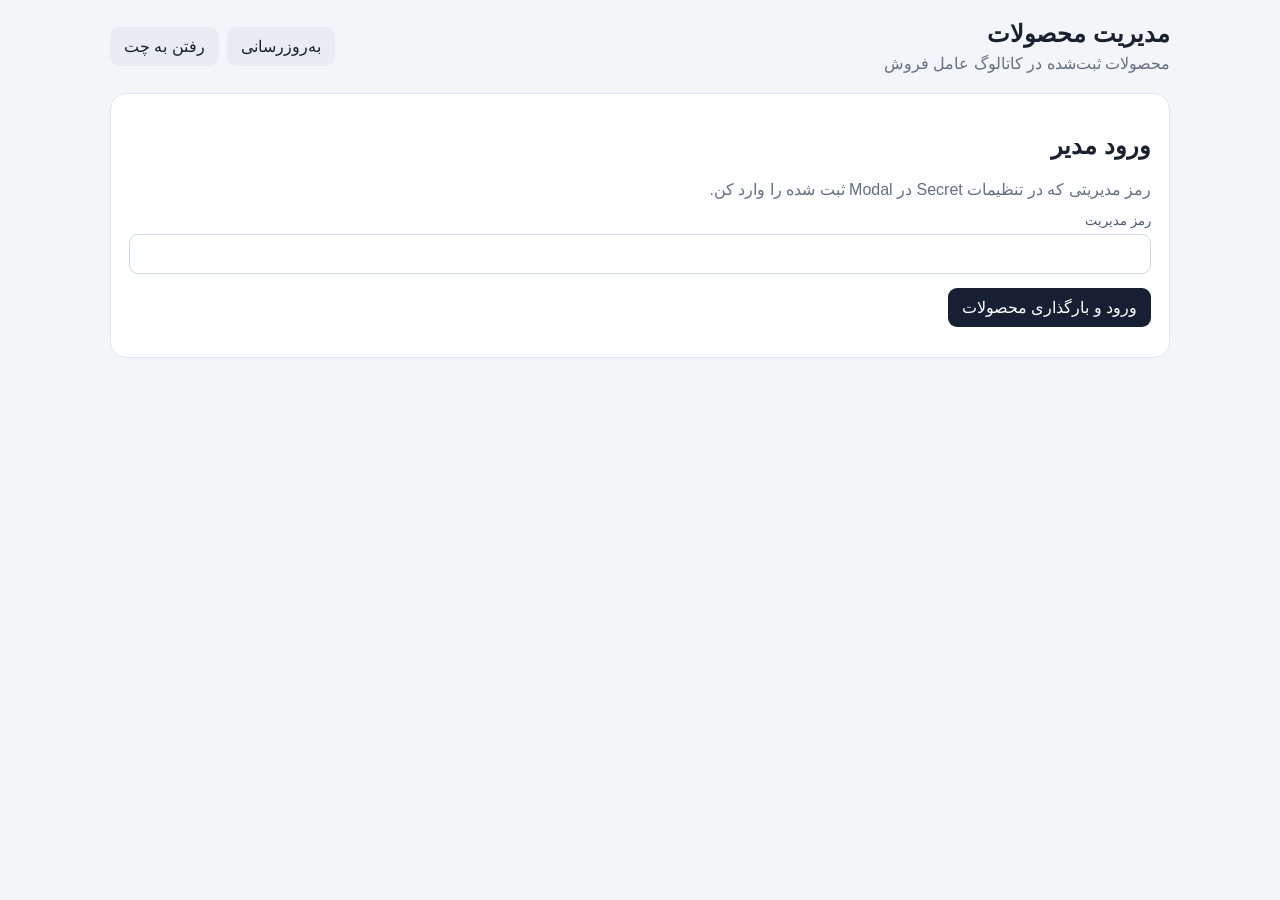
==== frontend/admin.html @ 9cf48694 "Add Persian product management dashboard" ====
<!doctype html>
<html lang="fa" dir="rtl">
<head>
  <meta charset="utf-8">
  <meta name="viewport" content="width=device-width,initial-scale=1">
  <title>مدیریت محصولات | Mini Agent</title>
  <style>
    :root{font-family:Tahoma,Arial,sans-serif;color:#18212f;background:#f3f5f8}
    *{box-sizing:border-box}body{margin:0}.wrap{max-width:1100px;margin:auto;padding:20px}
    header{display:flex;justify-content:space-between;align-items:center;gap:12px;flex-wrap:wrap;margin-bottom:20px}
    h1{font-size:24px;margin:0 0 6px}p{color:#637083;margin:0}
    .panel{background:#fff;border:1px solid #e1e6ee;border-radius:16px;padding:18px;margin-bottom:18px}
    .grid{display:grid;grid-template-columns:repeat(2,minmax(0,1fr));gap:12px}
    label{display:block;font-size:13px;color:#475569;margin-bottom:6px}
    input,textarea{width:100%;border:1px solid #cfd7e3;border-radius:9px;padding:11px;font:inherit;font-size:14px;background:#fff}
    textarea{min-height:76px;resize:vertical}.wide{grid-column:1/-1}
    button{border:0;border-radius:9px;padding:10px 14px;font:inherit;cursor:pointer;background:#172033;color:#fff}
    button.secondary{background:#e9edf3;color:#18212f}button.danger{background:#b42318}
    .actions{display:flex;gap:8px;flex-wrap:wrap;margin-top:14px}.status{margin-top:12px;font-size:14px;white-space:pre-wrap}
    .table-wrap{overflow-x:auto}table{width:100%;border-collapse:collapse;min-width:620px}th,td{text-align:right;padding:12px;border-bottom:1px solid #e8edf3;font-size:14px}
    th{color:#64748b;font-weight:600}td .actions{margin:0}.empty{padding:24px;text-align:center;color:#64748b}
    .top-actions{display:flex;gap:8px;flex-wrap:wrap}
    @media(max-width:620px){.wrap{padding:12px}.grid{grid-template-columns:1fr}.wide{grid-column:auto}h1{font-size:20px}.panel{padding:13px}}
  </style>
</head>
<body>
<div class="wrap">
  <header>
    <div><h1>مدیریت محصولات</h1><p>محصولات ثبت‌شده در کاتالوگ عامل فروش</p></div>
    <div class="top-actions"><button class="secondary" id="refresh">به‌روزرسانی</button><button class="secondary" onclick="location.href='/'">رفتن به چت</button></div>
  </header>

  <section class="panel" id="login-panel">
    <h2>ورود مدیر</h2>
    <p style="margin:8px 0 14px">رمز مدیریتی که در تنظیمات Secret در Modal ثبت شده را وارد کن.</p>
    <div class="grid"><div class="wide"><label for="password">رمز مدیریت</label><input id="password" type="password" autocomplete="current-password"></div></div>
    <div class="actions"><button id="login">ورود و بارگذاری محصولات</button></div>
    <div class="status" id="login-status" role="status"></div>
  </section>

  <section class="panel" id="editor-panel" hidden>
    <h2 id="form-title">افزودن محصول</h2>
    <form id="product-form">
      <div class="grid">
        <div><label for="name">نام محصول *</label><input id="name" required maxlength="160"></div>
        <div><label for="category">دسته‌بندی</label><input id="category" placeholder="مثلاً دورس، تی‌شرت، شلوار"></div>
        <div><label for="price">قیمت به تومان *</label><input id="price" required type="number" min="0" step="1"></div>
        <div><label for="stock">موجودی کل (اگر تأیید شده)</label><input id="stock" type="number" min="0" step="1" placeholder="خالی = ثبت نشده"></div>
        <div><label for="sizes">سایزها</label><input id="sizes" placeholder="L, XL, 2XL, 3XL"></div>
        <div><label for="colors">رنگ‌ها</label><input id="colors" placeholder="مشکی، سفید، آبی"></div>
        <div class="wide"><label for="description">توضیحات</label><textarea id="description"></textarea></div>
        <div class="wide"><label for="tags">کلیدواژه‌ها (با ویرگول جدا کن)</label><input id="tags" placeholder="راحت، روزمره، دو نخ"></div>
      </div>
      <div class="actions"><button type="submit" id="save">ذخیره محصول</button><button type="button" class="secondary" id="cancel">لغو و پاک‌کردن فرم</button><button type="button" class="secondary" id="logout">خروج مدیر</button></div>
      <div class="status" id="form-status" role="status"></div>
    </form>
  </section>

  <section class="panel" id="catalog-panel" hidden>
    <h2>کاتالوگ محصولات</h2>
    <div class="table-wrap"><table><thead><tr><th>محصول</th><th>قیمت</th><th>سایزها</th><th>رنگ‌ها</th><th>موجودی</th><th>عملیات</th></tr></thead><tbody id="products"></tbody></table></div>
    <div class="status" id="catalog-status" role="status"></div>
  </section>
</div>
<script>
(() => {
  const $ = id => document.getElementById(id);
  let password = sessionStorage.getItem("mini_agent_admin_password") || "";
  let products = [];
  let editingId = null;
  const money = value => Number(value).toLocaleString("fa-IR") + " تومان";
  const split = value => value.split(/[,،]/).map(x => x.trim()).filter(Boolean);
  const setStatus = (id, message) => $(id).textContent = message;

  async function api(path, options = {}) {
    const response = await fetch(path, {
      ...options,
      headers: { "Content-Type": "application/json", "X-Admin-Password": password, ...(options.headers || {}) }
    });
    const data = await response.json().catch(() => ({}));
    if (!response.ok) throw new Error(data.detail || "درخواست ناموفق بود.");
    return data;
  }

  async function loadCatalog() {
    setStatus("login-status", "در حال دریافت کاتالوگ...");
    try {
      const data = await api("/admin/products");
      products = data.products || [];
      $("login-panel").hidden = true;
      $("editor-panel").hidden = false;
      $("catalog-panel").hidden = false;
      render();
      setStatus("login-status", "");
    } catch (error) {
      setStatus("login-status", error.message);
    }
  }

  function render() {
    const tbody = $("products");
    tbody.replaceChildren();
    if (!products.length) {
      const row = document.createElement("tr");
      const cell = document.createElement("td");
      cell.colSpan = 6; cell.className = "empty"; cell.textContent = "هنوز محصولی ثبت نشده است.";
      row.appendChild(cell); tbody.appendChild(row); return;
    }
    for (const product of products) {
      const row = document.createElement("tr");
      const values = [
        product.name + (product.category ? "\n" + product.category : ""),
        money(product.price),
        (product.sizes || []).join("، ") || "ثبت نشده",
        (product.colors || []).join("، ") || "ثبت نشده",
        Number.isInteger(product.stock) ? product.stock.toLocaleString("fa-IR") + " عدد" : "ثبت نشده"
      ];
      for (const value of values) {
        const cell = document.createElement("td"); cell.textContent = value; row.appendChild(cell);
      }
      const actions = document.createElement("td");
      const edit = document.createElement("button"); edit.textContent = "ویرایش"; edit.className = "secondary";
      edit.addEventListener("click", () => editProduct(product.id));
      const del = document.createElement("button"); del.textContent = "حذف"; del.className = "danger";
      del.addEventListener("click", () => deleteProduct(product.id));
      const buttons = document.createElement("div"); buttons.className = "actions"; buttons.append(edit, del);
      actions.appendChild(buttons); row.appendChild(actions); tbody.appendChild(row);
    }
  }

  function editProduct(id) {
    const product = products.find(item => item.id === id);
    if (!product) return;
    editingId = id;
    $("form-title").textContent = "ویرایش محصول";
    $("name").value = product.name || "";
    $("category").value = product.category || "";
    $("price").value = product.price ?? "";
    $("stock").value = product.stock ?? "";
    $("sizes").value = (product.sizes || []).join(", ");
    $("colors").value = (product.colors || []).join(", ");
    $("description").value = product.description || "";
    $("tags").value = (product.tags || []).join(", ");
    setStatus("form-status", "حالت ویرایش: " + product.name);
    $("editor-panel").scrollIntoView({behavior:"smooth"});
  }

  function resetForm() {
    editingId = null; $("product-form").reset();
    $("form-title").textContent = "افزودن محصول";
    setStatus("form-status", "");
  }

  $("login").addEventListener("click", async () => {
    password = $("password").value;
    await loadCatalog();
    if (!$("editor-panel").hidden) sessionStorage.setItem("mini_agent_admin_password", password);
  });
  $("password").addEventListener("keydown", event => { if (event.key === "Enter") $("login").click(); });
  $("refresh").addEventListener("click", async () => {
    if (!password) { $("login-panel").hidden = false; return; }
    try { const data = await api("/admin/products"); products = data.products || []; render(); setStatus("catalog-status", "کاتالوگ به‌روز شد."); }
    catch (error) { setStatus("catalog-status", error.message); }
  });
  $("product-form").addEventListener("submit", async event => {
    event.preventDefault();
    const product = {
      name: $("name").value.trim(), category: $("category").value.trim(),
      price: $("price").value, stock: $("stock").value,
      sizes: split($("sizes").value), colors: split($("colors").value),
      description: $("description").value.trim(), tags: split($("tags").value)
    };
    $("save").disabled = true;
    try {
      if (editingId) await api("/admin/products/" + encodeURIComponent(editingId), {method:"PUT", body:JSON.stringify(product)});
      else await api("/admin/products", {method:"POST", body:JSON.stringify(product)});
      const data = await api("/admin/products"); products = data.products || []; render(); resetForm();
      setStatus("form-status", "محصول با موفقیت ذخیره شد.");
      setStatus("catalog-status", "تغییرات ذخیره شدند.");
    } catch (error) { setStatus("form-status", error.message); }
    finally { $("save").disabled = false; }
  });
  async function deleteProduct(id) {
    const product = products.find(item => item.id === id);
    if (!product || !confirm("محصول «" + product.name + "» حذف شود؟")) return;
    try {
      await api("/admin/products/" + encodeURIComponent(id), {method:"DELETE"});
      products = products.filter(item => item.id !== id); render();
      setStatus("catalog-status", "محصول حذف شد.");
      if (editingId === id) resetForm();
    } catch (error) { setStatus("catalog-status", error.message); }
  }
  $("cancel").addEventListener("click", resetForm);
  $("logout").addEventListener("click", () => {
    password = ""; sessionStorage.removeItem("mini_agent_admin_password");
    $("password").value = ""; $("editor-panel").hidden = true; $("catalog-panel").hidden = true; $("login-panel").hidden = false; resetForm();
  });
  if (password) { $("password").value = password; loadCatalog(); }
})();
</script>
</body>
</html>
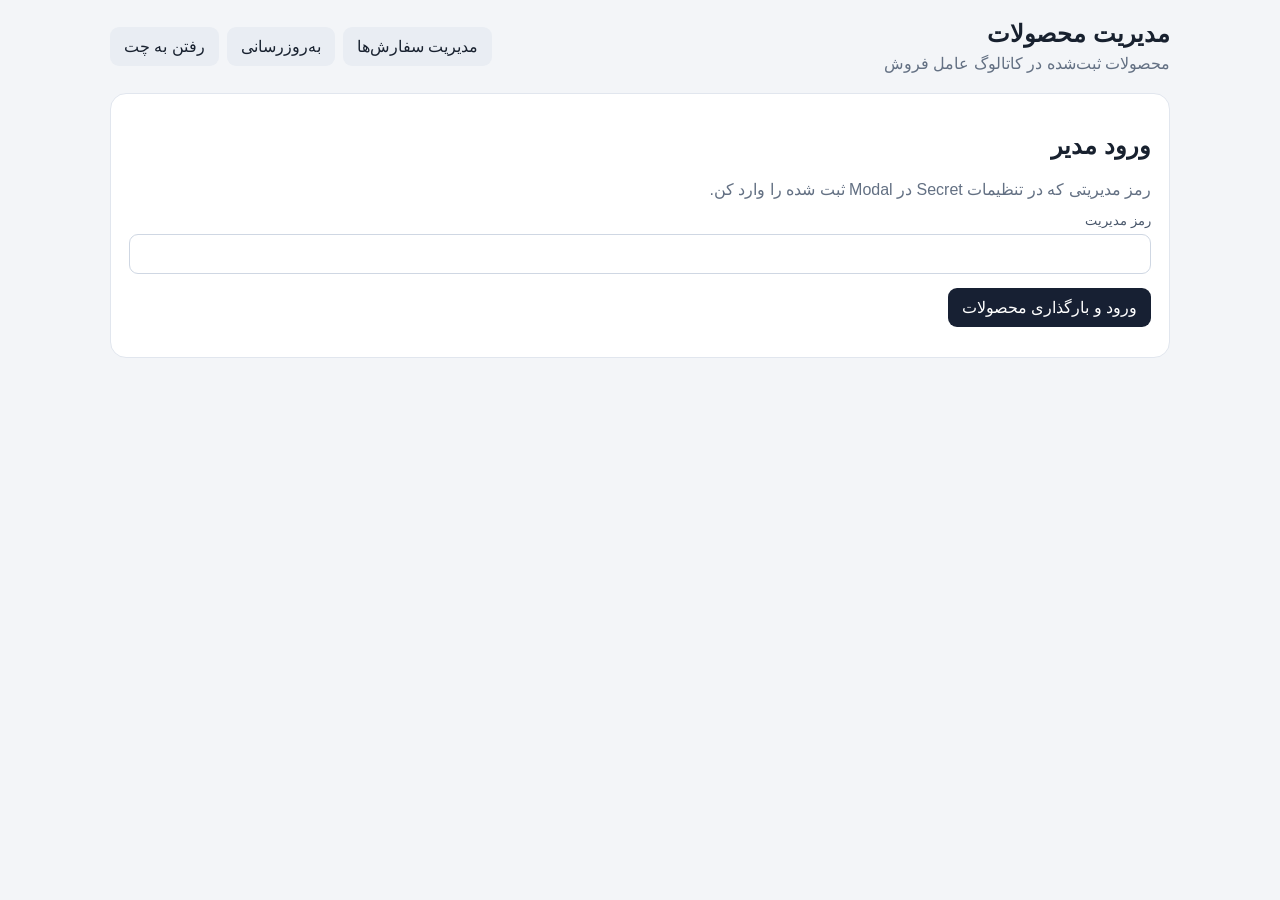
==== commit a22e1c6d: "Link product admin to order dashboard" ====
--- a/frontend/admin.html
+++ b/frontend/admin.html
@@ -27,7 +27,7 @@
 <div class="wrap">
   <header>
     <div><h1>مدیریت محصولات</h1><p>محصولات ثبت‌شده در کاتالوگ عامل فروش</p></div>
-    <div class="top-actions"><button class="secondary" id="refresh">به‌روزرسانی</button><button class="secondary" onclick="location.href='/'">رفتن به چت</button></div>
+    <div class="top-actions"><button class="secondary" onclick="location.href='/admin/orders-page'">مدیریت سفارش‌ها</button><button class="secondary" id="refresh">به‌روزرسانی</button><button class="secondary" onclick="location.href='/'">رفتن به چت</button></div>
   </header>
 
   <section class="panel" id="login-panel">
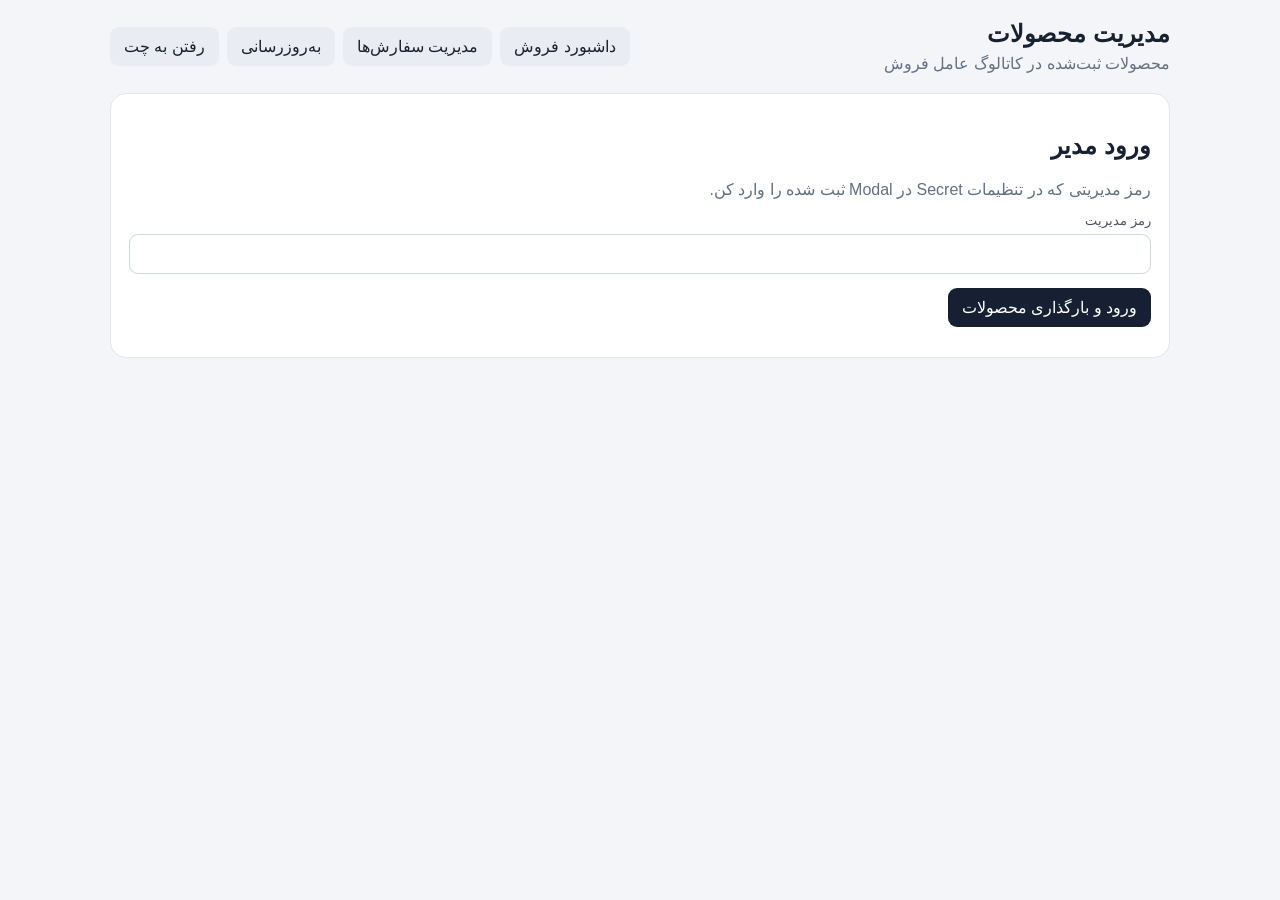
==== commit f41ccb85: "Add dashboard link to admin products panel" ====
--- a/frontend/admin.html
+++ b/frontend/admin.html
@@ -19,15 +19,18 @@
     .actions{display:flex;gap:8px;flex-wrap:wrap;margin-top:14px}.status{margin-top:12px;font-size:14px;white-space:pre-wrap}
     .table-wrap{overflow-x:auto}table{width:100%;border-collapse:collapse;min-width:620px}th,td{text-align:right;padding:12px;border-bottom:1px solid #e8edf3;font-size:14px}
     th{color:#64748b;font-weight:600}td .actions{margin:0}.empty{padding:24px;text-align:center;color:#64748b}
-    .top-actions{display:flex;gap:8px;flex-wrap:wrap}
-    @media(max-width:620px){.wrap{padding:12px}.grid{grid-template-columns:1fr}.wide{grid-column:auto}h1{font-size:20px}.panel{padding:13px}}
+    .top-actions{display:flex;gap:8px;flex-wrap:wrap}.hint{font-size:12px;color:#64748b;margin:8px 0}
+    .variant-grid{display:grid;grid-template-columns:repeat(3,minmax(0,1fr));gap:10px}
+    .variant-item{border:1px solid #e1e6ee;border-radius:10px;padding:10px;background:#fafbfd}
+    .variant-item label{margin-bottom:5px}.variant-item input{padding:8px}
+    @media(max-width:620px){.wrap{padding:12px}.grid{grid-template-columns:1fr}.wide{grid-column:auto}h1{font-size:20px}.panel{padding:13px}.variant-grid{grid-template-columns:repeat(2,minmax(0,1fr))}}
   </style>
 </head>
 <body>
 <div class="wrap">
   <header>
     <div><h1>مدیریت محصولات</h1><p>محصولات ثبت‌شده در کاتالوگ عامل فروش</p></div>
-    <div class="top-actions"><button class="secondary" onclick="location.href='/admin/orders-page'">مدیریت سفارش‌ها</button><button class="secondary" id="refresh">به‌روزرسانی</button><button class="secondary" onclick="location.href='/'">رفتن به چت</button></div>
+    <div class="top-actions"><button class="secondary" onclick="location.href='/admin/dashboard-page'">داشبورد فروش</button><button class="secondary" onclick="location.href='/admin/orders-page'">مدیریت سفارش‌ها</button><button class="secondary" id="refresh">به‌روزرسانی</button><button class="secondary" onclick="location.href='/'">رفتن به چت</button></div>
   </header>
 
   <section class="panel" id="login-panel">
@@ -45,9 +48,13 @@
         <div><label for="name">نام محصول *</label><input id="name" required maxlength="160"></div>
         <div><label for="category">دسته‌بندی</label><input id="category" placeholder="مثلاً دورس، تی‌شرت، شلوار"></div>
         <div><label for="price">قیمت به تومان *</label><input id="price" required type="number" min="0" step="1"></div>
-        <div><label for="stock">موجودی کل (اگر تأیید شده)</label><input id="stock" type="number" min="0" step="1" placeholder="خالی = ثبت نشده"></div>
+        <div><label for="stock">موجودی کل (اختیاری، برای حالت بدون تفکیک)</label><input id="stock" type="number" min="0" step="1" placeholder="خالی = ثبت نشده"></div>
         <div><label for="sizes">سایزها</label><input id="sizes" placeholder="L, XL, 2XL, 3XL"></div>
         <div><label for="colors">رنگ‌ها</label><input id="colors" placeholder="مشکی، سفید، آبی"></div>
+        <div class="wide"><label><input id="variant-mode" type="checkbox" checked style="width:auto;vertical-align:middle"> مدیریت موجودی جداگانه برای هر رنگ و سایز</label>
+          <p class="hint">با فعال‌بودن این گزینه، فقط موجودی دقیق ترکیب‌های ثبت‌شده قابل تأیید است. ترکیبی که خالی بماند، موجودی تأییدشده ندارد.</p>
+          <div id="variant-stock-fields" class="variant-grid"></div>
+        </div>
         <div class="wide"><label for="description">توضیحات</label><textarea id="description"></textarea></div>
         <div class="wide"><label for="tags">کلیدواژه‌ها (با ویرگول جدا کن)</label><input id="tags" placeholder="راحت، روزمره، دو نخ"></div>
       </div>
@@ -68,6 +75,7 @@
   let password = sessionStorage.getItem("mini_agent_admin_password") || "";
   let products = [];
   let editingId = null;
+  let editingStockMap = {};
   const money = value => Number(value).toLocaleString("fa-IR") + " تومان";
   const split = value => value.split(/[,،]/).map(x => x.trim()).filter(Boolean);
   const setStatus = (id, message) => $(id).textContent = message;
@@ -82,18 +90,21 @@
     return data;
   }
 
-  async function loadCatalog() {
-    setStatus("login-status", "در حال دریافت کاتالوگ...");
-    try {
-      const data = await api("/admin/products");
-      products = data.products || [];
-      $("login-panel").hidden = true;
-      $("editor-panel").hidden = false;
-      $("catalog-panel").hidden = false;
-      render();
-      setStatus("login-status", "");
-    } catch (error) {
-      setStatus("login-status", error.message);
+  function renderVariantFields() {
+    const holder = $("variant-stock-fields");
+    holder.replaceChildren();
+    if (!$("variant-mode").checked) { holder.textContent = "موجودی تفکیک‌شده غیرفعال است."; return; }
+    const sizes = split($("sizes").value);
+    const colors = split($("colors").value);
+    if (!sizes.length || !colors.length) { holder.textContent = "برای تعریف موجودی تفکیک‌شده، ابتدا حداقل یک سایز و یک رنگ وارد کن."; return; }
+    for (const color of colors) for (const size of sizes) {
+      const key = color + "|" + size;
+      const item = document.createElement("div"); item.className = "variant-item";
+      const label = document.createElement("label"); label.textContent = color + " — " + size;
+      const input = document.createElement("input"); input.type = "number"; input.min = "0"; input.step = "1";
+      input.placeholder = "موجودی عددی"; input.dataset.stockKey = key;
+      if (Object.prototype.hasOwnProperty.call(editingStockMap, key)) input.value = editingStockMap[key];
+      item.append(label, input); holder.appendChild(item);
     }
   }
 
@@ -108,15 +119,16 @@
     }
     for (const product of products) {
       const row = document.createElement("tr");
+      const variantCount = Object.keys(product.stock_by_variant || {}).length;
       const values = [
         product.name + (product.category ? "\n" + product.category : ""),
         money(product.price),
         (product.sizes || []).join("، ") || "ثبت نشده",
         (product.colors || []).join("، ") || "ثبت نشده",
-        Number.isInteger(product.stock) ? product.stock.toLocaleString("fa-IR") + " عدد" : "ثبت نشده"
+        variantCount ? variantCount.toLocaleString("fa-IR") + " ترکیب دارای موجودی" : (Number.isInteger(product.stock) ? product.stock.toLocaleString("fa-IR") + " عدد کل" : "ثبت نشده")
       ];
       for (const value of values) {
-        const cell = document.createElement("td"); cell.textContent = value; row.appendChild(cell);
+        const cell = document.createElement("td"); cell.style.whiteSpace = "pre-line"; cell.textContent = value; row.appendChild(cell);
       }
       const actions = document.createElement("td");
       const edit = document.createElement("button"); edit.textContent = "ویرایش"; edit.className = "secondary";
@@ -132,6 +144,7 @@
     const product = products.find(item => item.id === id);
     if (!product) return;
     editingId = id;
+    editingStockMap = {...(product.stock_by_variant || {})};
     $("form-title").textContent = "ویرایش محصول";
     $("name").value = product.name || "";
     $("category").value = product.category || "";
@@ -139,15 +152,19 @@
     $("stock").value = product.stock ?? "";
     $("sizes").value = (product.sizes || []).join(", ");
     $("colors").value = (product.colors || []).join(", ");
+    $("variant-mode").checked = !!product.stock_by_variant && typeof product.stock_by_variant === "object";
     $("description").value = product.description || "";
     $("tags").value = (product.tags || []).join(", ");
+    renderVariantFields();
     setStatus("form-status", "حالت ویرایش: " + product.name);
     $("editor-panel").scrollIntoView({behavior:"smooth"});
   }
 
   function resetForm() {
-    editingId = null; $("product-form").reset();
+    editingId = null; editingStockMap = {}; $("product-form").reset();
+    $("variant-mode").checked = true;
     $("form-title").textContent = "افزودن محصول";
+    renderVariantFields();
     setStatus("form-status", "");
   }
 
@@ -162,12 +179,35 @@
     try { const data = await api("/admin/products"); products = data.products || []; render(); setStatus("catalog-status", "کاتالوگ به‌روز شد."); }
     catch (error) { setStatus("catalog-status", error.message); }
   });
+  async function loadCatalog() {
+    setStatus("login-status", "در حال دریافت کاتالوگ...");
+    try {
+      const data = await api("/admin/products");
+      products = data.products || [];
+      $("login-panel").hidden = true; $("editor-panel").hidden = false; $("catalog-panel").hidden = false;
+      render(); setStatus("login-status", "");
+    } catch (error) { setStatus("login-status", error.message); }
+  }
+  $("sizes").addEventListener("input", renderVariantFields);
+  $("colors").addEventListener("input", renderVariantFields);
+  $("variant-mode").addEventListener("change", renderVariantFields);
   $("product-form").addEventListener("submit", async event => {
     event.preventDefault();
+    const variantMode = $("variant-mode").checked;
+    const stockByVariant = {};
+    if (variantMode) {
+      for (const input of $("variant-stock-fields").querySelectorAll("input[data-stock-key]")) {
+        if (input.value.trim() === "") continue;
+        const value = Number(input.value);
+        if (!Number.isInteger(value) || value < 0) { setStatus("form-status", "موجودی هر ترکیب باید عدد صحیح نامنفی باشد."); return; }
+        stockByVariant[input.dataset.stockKey] = value;
+      }
+    }
     const product = {
       name: $("name").value.trim(), category: $("category").value.trim(),
       price: $("price").value, stock: $("stock").value,
       sizes: split($("sizes").value), colors: split($("colors").value),
+      stock_by_variant: variantMode ? stockByVariant : null,
       description: $("description").value.trim(), tags: split($("tags").value)
     };
     $("save").disabled = true;
@@ -195,6 +235,7 @@
     password = ""; sessionStorage.removeItem("mini_agent_admin_password");
     $("password").value = ""; $("editor-panel").hidden = true; $("catalog-panel").hidden = true; $("login-panel").hidden = false; resetForm();
   });
+  resetForm();
   if (password) { $("password").value = password; loadCatalog(); }
 })();
 </script>
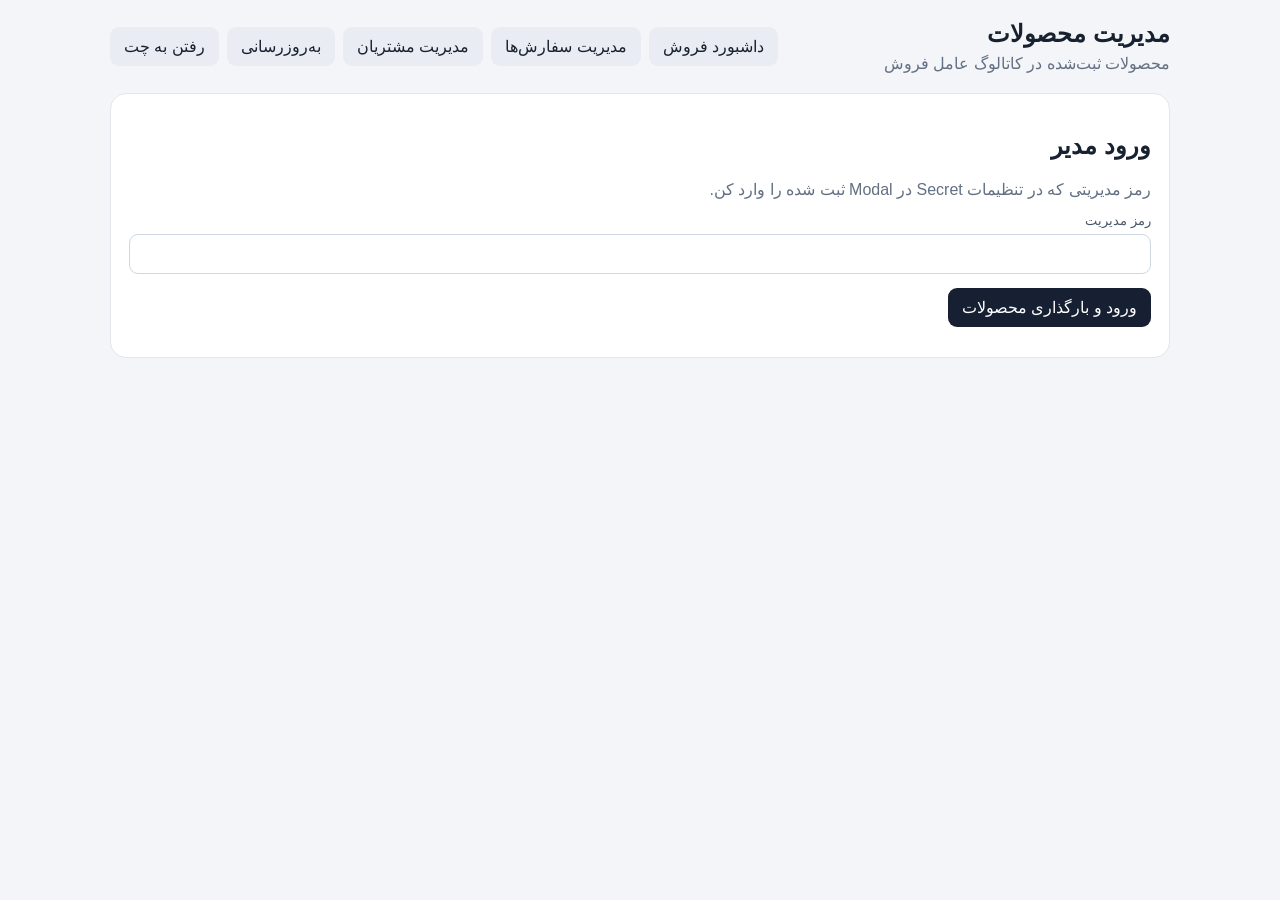
==== commit fa32ffab: "Add customer management navigation" ====
--- a/frontend/admin.html
+++ b/frontend/admin.html
@@ -30,7 +30,7 @@
 <div class="wrap">
   <header>
     <div><h1>مدیریت محصولات</h1><p>محصولات ثبت‌شده در کاتالوگ عامل فروش</p></div>
-    <div class="top-actions"><button class="secondary" onclick="location.href='/admin/dashboard-page'">داشبورد فروش</button><button class="secondary" onclick="location.href='/admin/orders-page'">مدیریت سفارش‌ها</button><button class="secondary" id="refresh">به‌روزرسانی</button><button class="secondary" onclick="location.href='/'">رفتن به چت</button></div>
+    <div class="top-actions"><button class="secondary" onclick="location.href='/admin/dashboard-page'">داشبورد فروش</button><button class="secondary" onclick="location.href='/admin/orders-page'">مدیریت سفارش‌ها</button><button class="secondary" onclick="location.href='/admin/customers-page'">مدیریت مشتریان</button><button class="secondary" id="refresh">به‌روزرسانی</button><button class="secondary" onclick="location.href='/'">رفتن به چت</button></div>
   </header>
 
   <section class="panel" id="login-panel">
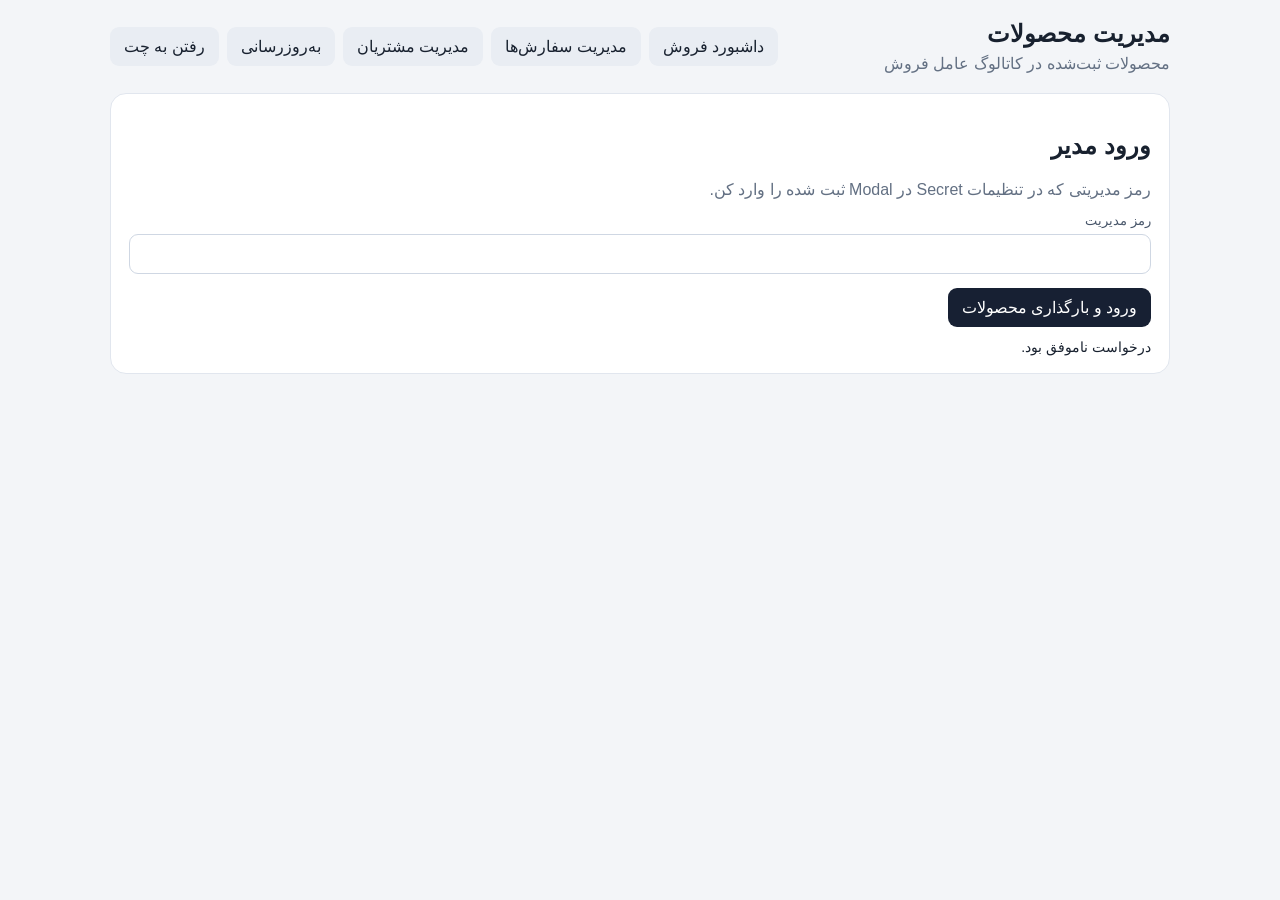
==== commit 108f84c9: "Use HttpOnly admin session cookies in product panel" ====
--- a/frontend/admin.html
+++ b/frontend/admin.html
@@ -47,7 +47,8 @@
       <div class="grid">
         <div><label for="name">نام محصول *</label><input id="name" required maxlength="160"></div>
         <div><label for="category">دسته‌بندی</label><input id="category" placeholder="مثلاً دورس، تی‌شرت، شلوار"></div>
-        <div><label for="price">قیمت به تومان *</label><input id="price" required type="number" min="0" step="1"></div>
+        <div><label for="price">قیمت فروش (تومان) *</label><input id="price" required type="number" min="0" step="1"></div>
+        <div><label for="cost-price">بهای خرید هر عدد (تومان، اختیاری)</label><input id="cost-price" type="number" min="0" step="1" placeholder="برای محاسبه سود"></div>
         <div><label for="stock">موجودی کل (اختیاری، برای حالت بدون تفکیک)</label><input id="stock" type="number" min="0" step="1" placeholder="خالی = ثبت نشده"></div>
         <div><label for="sizes">سایزها</label><input id="sizes" placeholder="L, XL, 2XL, 3XL"></div>
         <div><label for="colors">رنگ‌ها</label><input id="colors" placeholder="مشکی، سفید، آبی"></div>
@@ -72,7 +73,6 @@
 <script>
 (() => {
   const $ = id => document.getElementById(id);
-  let password = sessionStorage.getItem("mini_agent_admin_password") || "";
   let products = [];
   let editingId = null;
   let editingStockMap = {};
@@ -83,7 +83,8 @@
   async function api(path, options = {}) {
     const response = await fetch(path, {
       ...options,
-      headers: { "Content-Type": "application/json", "X-Admin-Password": password, ...(options.headers || {}) }
+      credentials: "same-origin",
+      headers: { "Content-Type": "application/json", ...(options.headers || {}) }
     });
     const data = await response.json().catch(() => ({}));
     if (!response.ok) throw new Error(data.detail || "درخواست ناموفق بود.");
@@ -122,7 +123,7 @@
       const variantCount = Object.keys(product.stock_by_variant || {}).length;
       const values = [
         product.name + (product.category ? "\n" + product.category : ""),
-        money(product.price),
+        money(product.price) + (Number.isInteger(product.cost_price) ? "\nبهای خرید: " + money(product.cost_price) : "\nبهای خرید: ثبت نشده"),
         (product.sizes || []).join("، ") || "ثبت نشده",
         (product.colors || []).join("، ") || "ثبت نشده",
         variantCount ? variantCount.toLocaleString("fa-IR") + " ترکیب دارای موجودی" : (Number.isInteger(product.stock) ? product.stock.toLocaleString("fa-IR") + " عدد کل" : "ثبت نشده")
@@ -149,6 +150,7 @@
     $("name").value = product.name || "";
     $("category").value = product.category || "";
     $("price").value = product.price ?? "";
+    $("cost-price").value = product.cost_price ?? "";
     $("stock").value = product.stock ?? "";
     $("sizes").value = (product.sizes || []).join(", ");
     $("colors").value = (product.colors || []).join(", ");
@@ -169,15 +171,35 @@
   }
 
   $("login").addEventListener("click", async () => {
-    password = $("password").value;
-    await loadCatalog();
-    if (!$("editor-panel").hidden) sessionStorage.setItem("mini_agent_admin_password", password);
+    $("login").disabled = true;
+    setStatus("login-status", "در حال بررسی رمز مدیریت...");
+    try {
+      const response = await fetch("/admin/login", {
+        method: "POST",
+        credentials: "same-origin",
+        headers: { "Content-Type": "application/json" },
+        body: JSON.stringify({ password: $("password").value })
+      });
+      const data = await response.json().catch(() => ({}));
+      if (!response.ok) throw new Error(data.detail || "ورود ناموفق بود.");
+      await loadCatalog();
+    } catch (error) {
+      setStatus("login-status", error.message);
+    } finally {
+      $("login").disabled = false;
+    }
   });
   $("password").addEventListener("keydown", event => { if (event.key === "Enter") $("login").click(); });
   $("refresh").addEventListener("click", async () => {
-    if (!password) { $("login-panel").hidden = false; return; }
-    try { const data = await api("/admin/products"); products = data.products || []; render(); setStatus("catalog-status", "کاتالوگ به‌روز شد."); }
-    catch (error) { setStatus("catalog-status", error.message); }
+    try {
+      const data = await api("/admin/products");
+      products = data.products || [];
+      render();
+      setStatus("catalog-status", "کاتالوگ به‌روز شد.");
+    } catch (error) {
+      setStatus("catalog-status", error.message);
+      $("login-panel").hidden = false;
+    }
   });
   async function loadCatalog() {
     setStatus("login-status", "در حال دریافت کاتالوگ...");
@@ -205,7 +227,7 @@
     }
     const product = {
       name: $("name").value.trim(), category: $("category").value.trim(),
-      price: $("price").value, stock: $("stock").value,
+      price: $("price").value, cost_price: $("cost-price").value, stock: $("stock").value,
       sizes: split($("sizes").value), colors: split($("colors").value),
       stock_by_variant: variantMode ? stockByVariant : null,
       description: $("description").value.trim(), tags: split($("tags").value)
@@ -231,12 +253,20 @@
     } catch (error) { setStatus("catalog-status", error.message); }
   }
   $("cancel").addEventListener("click", resetForm);
-  $("logout").addEventListener("click", () => {
-    password = ""; sessionStorage.removeItem("mini_agent_admin_password");
-    $("password").value = ""; $("editor-panel").hidden = true; $("catalog-panel").hidden = true; $("login-panel").hidden = false; resetForm();
+  $("logout").addEventListener("click", async () => {
+    try {
+      await fetch("/admin/logout", { method: "POST", credentials: "same-origin" });
+    } finally {
+      $("password").value = "";
+      $("editor-panel").hidden = true;
+      $("catalog-panel").hidden = true;
+      $("login-panel").hidden = false;
+      setStatus("login-status", "از پنل خارج شدی.");
+      resetForm();
+    }
   });
   resetForm();
-  if (password) { $("password").value = password; loadCatalog(); }
+  loadCatalog();
 })();
 </script>
 </body>
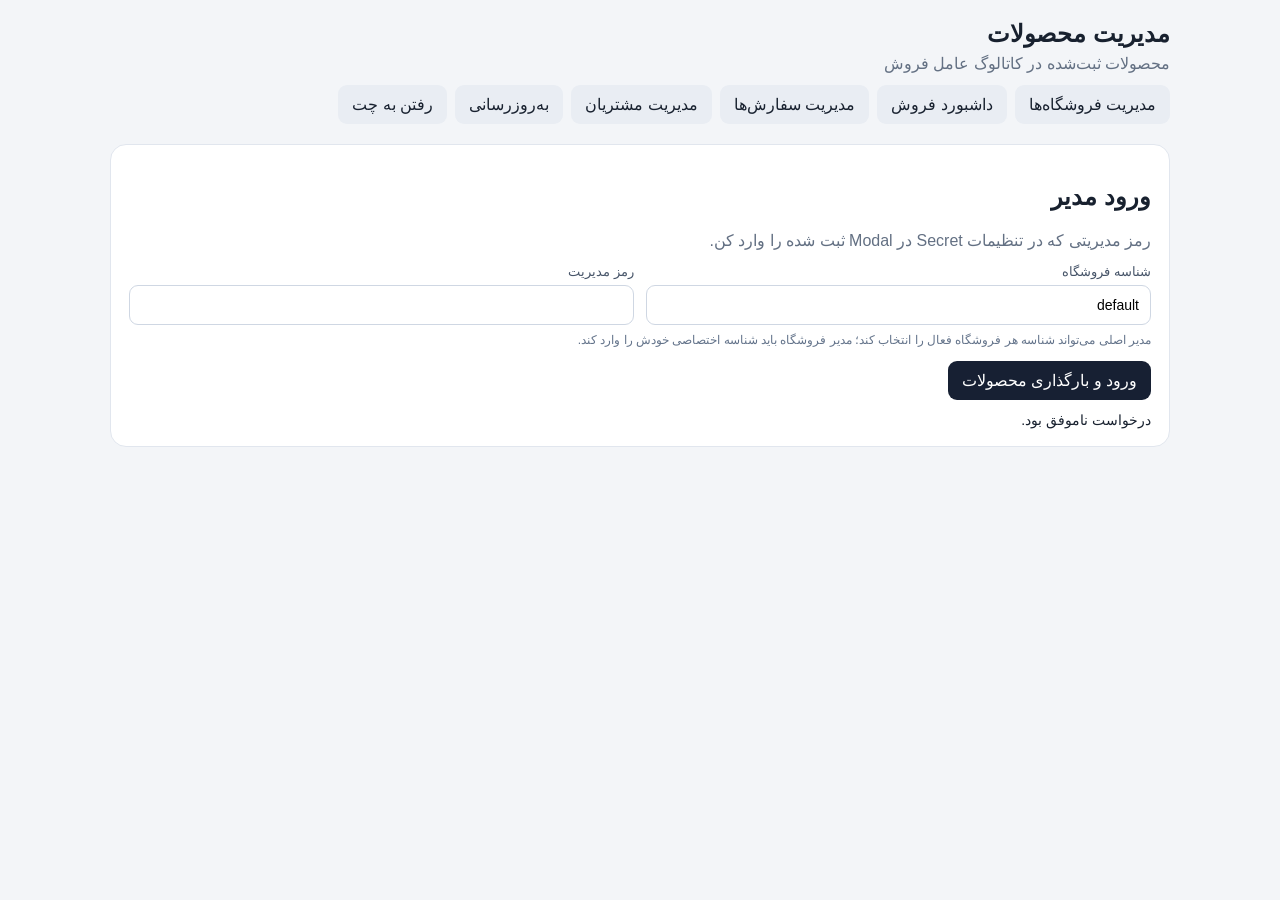
==== commit 03784160: "Add tenant selection to admin login screens" ====
--- a/frontend/admin.html
+++ b/frontend/admin.html
@@ -30,13 +30,14 @@
 <div class="wrap">
   <header>
     <div><h1>مدیریت محصولات</h1><p>محصولات ثبت‌شده در کاتالوگ عامل فروش</p></div>
-    <div class="top-actions"><button class="secondary" onclick="location.href='/admin/dashboard-page'">داشبورد فروش</button><button class="secondary" onclick="location.href='/admin/orders-page'">مدیریت سفارش‌ها</button><button class="secondary" onclick="location.href='/admin/customers-page'">مدیریت مشتریان</button><button class="secondary" id="refresh">به‌روزرسانی</button><button class="secondary" onclick="location.href='/'">رفتن به چت</button></div>
+    <div class="top-actions"><button class="secondary" onclick="location.href='/admin/stores-page'">مدیریت فروشگاه‌ها</button><button class="secondary" onclick="location.href='/admin/dashboard-page'">داشبورد فروش</button><button class="secondary" onclick="location.href='/admin/orders-page'">مدیریت سفارش‌ها</button><button class="secondary" onclick="location.href='/admin/customers-page'">مدیریت مشتریان</button><button class="secondary" id="refresh">به‌روزرسانی</button><button class="secondary" onclick="location.href='/'">رفتن به چت</button></div>
   </header>
 
   <section class="panel" id="login-panel">
     <h2>ورود مدیر</h2>
     <p style="margin:8px 0 14px">رمز مدیریتی که در تنظیمات Secret در Modal ثبت شده را وارد کن.</p>
-    <div class="grid"><div class="wide"><label for="password">رمز مدیریت</label><input id="password" type="password" autocomplete="current-password"></div></div>
+    <div class="grid"><div><label for="store-id">شناسه فروشگاه</label><input id="store-id" value="default" autocomplete="organization" placeholder="default یا شناسه فروشگاه"></div><div><label for="password">رمز مدیریت</label><input id="password" type="password" autocomplete="current-password"></div></div>
+    <p class="hint">مدیر اصلی می‌تواند شناسه هر فروشگاه فعال را انتخاب کند؛ مدیر فروشگاه باید شناسه اختصاصی خودش را وارد کند.</p>
     <div class="actions"><button id="login">ورود و بارگذاری محصولات</button></div>
     <div class="status" id="login-status" role="status"></div>
   </section>
@@ -178,7 +179,7 @@
         method: "POST",
         credentials: "same-origin",
         headers: { "Content-Type": "application/json" },
-        body: JSON.stringify({ password: $("password").value })
+        body: JSON.stringify({ store_id: $("store-id").value.trim() || "default", password: $("password").value })
       });
       const data = await response.json().catch(() => ({}));
       if (!response.ok) throw new Error(data.detail || "ورود ناموفق بود.");
